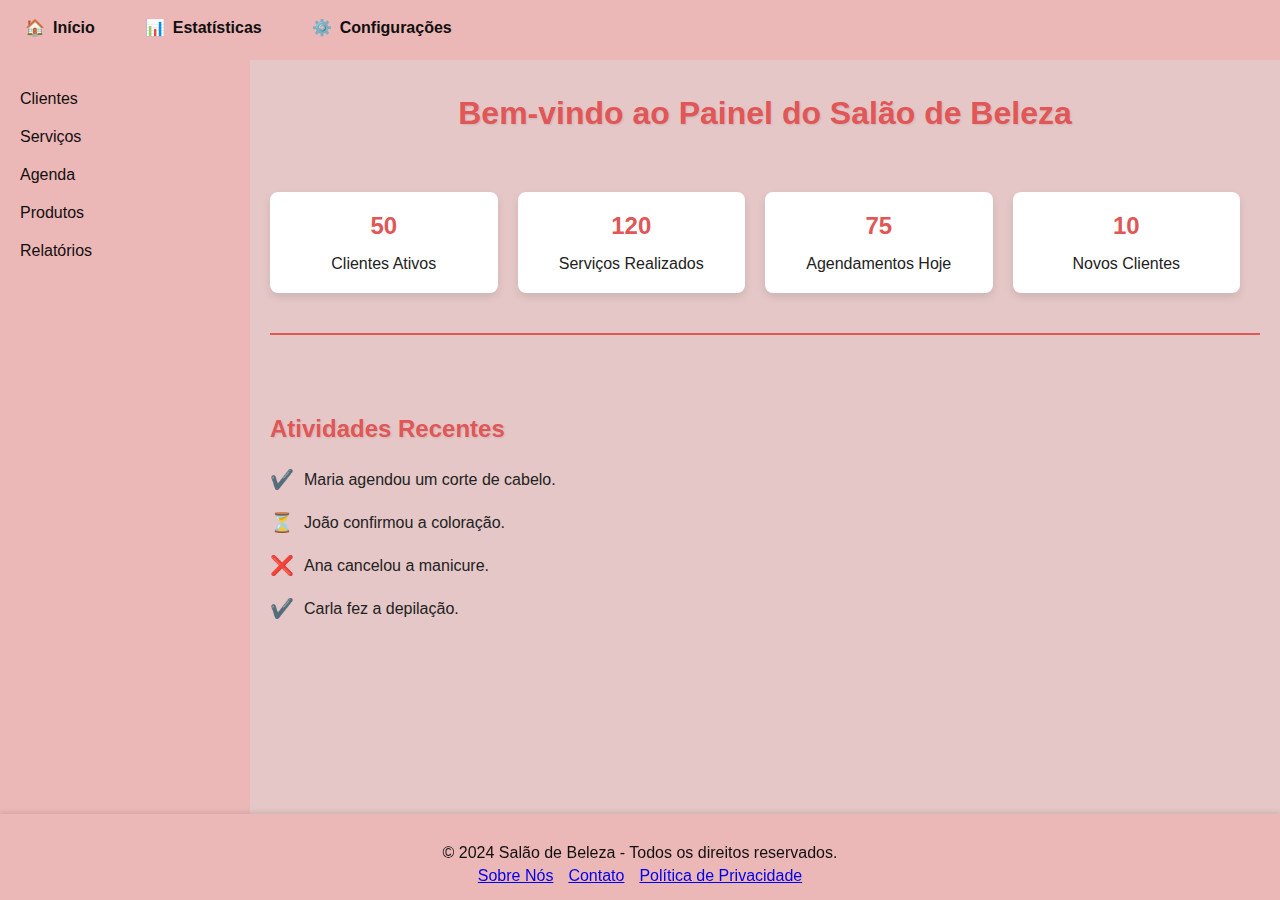
==== index.html @ e5ff2334 "commit" ====
<!DOCTYPE html>
<html lang="pt-BR">
<head>
    <meta charset="UTF-8">
    <meta name="viewport" content="width=device-width, initial-scale=1.0">
    <title>Dashboard - Salão de Beleza</title>
    <link rel="stylesheet" href="styles.css">
</head>
<body>
    <!-- Cabeçalho Fixo -->
    <header>
        <nav>
            <ul class="menu">
                <li><a href="index.html"><span class="icon">🏠</span> Início</a></li>
                <li><a href="estatistica.html"><span class="icon">📊</span> Estatísticas</a></li>
                <li><a href="configuracao.html"><span class="icon">⚙️</span> Configurações</a></li>
            </ul>
        </nav>

    </header>

    <!-- Menu Lateral -->
    <aside>
        <ul>
            <li><a href="clientes.html">Clientes</a></li>
            <li><a href="servicos.html">Serviços</a></li>
            <li><a href="agenda.html">Agenda</a></li>
            <li><a href="produtos.html">Produtos</a></li>
            <li><a href="relatorios.html">Relatórios</a></li>
        </ul>
    </aside>

    <!-- Conteúdo Principal -->
    <main>
        <h1>Bem-vindo ao Painel do Salão de Beleza</h1>
        <div class="stats">
            <div class="card">
                <span>50</span>
                <p>Clientes Ativos</p>
            </div>
            <div class="card">
                <span>120</span>
                <p>Serviços Realizados</p>
            </div>
            <div class="card">
                <span>75</span>
                <p>Agendamentos Hoje</p>
            </div>
            <div class="card">
                <span>10</span>
                <p>Novos Clientes</p>
            </div>
        </div>
        
        <div class="divider"></div>

        <div class="activities">
            <h2>Atividades Recentes</h2>
            <ul>
                <li><span class="status complete">✔️</span> Maria agendou um corte de cabelo.</li>
                <li><span class="status pending">⏳</span> João confirmou a coloração.</li>
                <li><span class="status canceled">❌</span> Ana cancelou a manicure.</li>
                <li><span class="status complete">✔️</span> Carla fez a depilação.</li>
            </ul>
        </div>
    </main>

    <!-- Rodapé -->
    <footer>
        <p>&copy; 2024 Salão de Beleza - Todos os direitos reservados.</p>
        <nav>
            <a href="#">Sobre Nós</a>
            <a href="#">Contato</a>
            <a href="#">Política de Privacidade</a>
        </nav>
    </footer>
</body>
</html>
---- styles.css ----
:root {
    --color-primary: #ca0b0b; 
    --color-secondary: #ecb7b7; 
    --color-accent: #e15656; 
    --color-bg: #e1bfbfe0; 
    --color-text: #222; 
    --color-white: #120f0f; 
    --color-success: #28a745; 
    --color-warning: #ffc107; 
    --color-danger: #dc3545; 
    --padding-main: 20px;
    --padding-header: 10px;
    --padding-footer: 15px;
    --sidebar-width: 250px;
    --header-height: 60px;
}


* {
    margin: 0;
    padding: 0;
    box-sizing: border-box;
}

body {
    font-family: Arial, sans-serif;
    background-color: var(--color-bg);
    color: var(--color-text);
    min-height: 100vh;
    display: flex;
    flex-direction: column;
}


header {
    background-color: var(--color-primary);
    color: var(--color-white);
    padding: var(--padding-header);
    position: fixed;
    top: 0;
    width: 100%;
    height: var(--header-height);
    z-index: 1000;
}

header nav {
    display: flex;
    justify-content: space-between;
    align-items: center;
}

.menu {
    display: flex;
    list-style: none;
    gap: 20px;
}

.menu li a {
    color: var(--color-white);
    text-decoration: none;
    padding: 8px 15px;
    display: flex;
    align-items: center;
    gap: 8px;
    font-weight: bold;
    font-size: 1rem;
    border-radius: 6px;
    transition: background 0.3s, transform 0.2s;
}

.menu li a:hover {
    background-color: var(--color-accent);
    transform: scale(1.05);
}

aside {
    background-color: var(--color-primary);
    color: var(--color-white);
    width: var(--sidebar-width);
    position: fixed;
    left: 0;
    top: var(--header-height);
    bottom: var(--padding-footer);
    padding: 20px 0;
    display: flex;
    flex-direction: column;
    align-items: center;
}

aside ul {
    list-style: none;
    width: 100%;
    padding: 0;
}

aside ul li a {
    color: var(--color-white);
    text-decoration: none;
    padding: 10px 20px;
    display: block;
    width: 100%;
    text-align: left;
    transition: background 0.3s;
}

aside ul li a:hover {
    background-color: var(--color-accent);
}

main {
    margin-left: var(--sidebar-width);
    margin-top: var(--header-height);
    padding: var(--padding-main);
}

h1{
    margin-top: 15px;
}

p{
    margin-top: 15px;
}
.stats {
    display: flex;
    gap: 20px;
    flex-wrap: wrap;
    margin-top: 60px;
}

.card {
    background-color: var(--color-secondary);
    padding: 20px;
    border-radius: 8px;
    box-shadow: 0 4px 6px rgba(0, 0, 0, 0.1);
    text-align: center;
    width: calc(25% - 20px);
    display: flex;
    flex-direction: column;
    justify-content: center;
    align-items: center;
}

.card span {
    font-weight: bold;
    font-size: 1.5rem;
    color: var(--color-accent);
}

.activities {
    margin-top: 80px;
}

.activities h2 {
    margin-bottom: 15px;
    color: #000000;
}

.activities ul {
    list-style: none;
    padding: 0;
}

.activities li {
    display: flex;
    align-items: center;
    gap: 10px;
    padding: 10px 0;
}

.status {
    font-size: 1.2rem;
}

.status.complete {
    color: var(--color-success);
}

.status.pending {
    color: var(--color-warning);
}

.status.canceled {
    color: var(--color-danger);
}

footer {
    background-color: var(--color-primary);
    color: var(--color-white);
    padding: var(--padding-footer);
    text-align: center;
    position: fixed;
    width: 100%;
    bottom: 0;
}

footer nav {
    display: flex;
    gap: 15px;
    justify-content: center;
    margin-top: 5px;
}

table {
    width: 100%;
    border-collapse: collapse;
    margin-top: 20px;
    background-color: #fff;
    box-shadow: 0 4px 8px rgba(0, 0, 0, 0.1);
    border-radius: 8px;
    overflow: hidden;
}

thead th {
    background-color: var(--color-primary);
    color: var(--color-white);
    padding: 12px;
    font-weight: bold;
    text-align: left;
    border-bottom: 2px solid var(--color-bg);
}

tbody tr {
    border-bottom: 1px solid var(--color-bg);
    transition: background-color 0.3s;
}

tbody tr:hover {
    background-color: var(--color-secondary);
}

tbody td {
    padding: 10px;
    color: var(--color-text);
    text-align: left;
}

.status.confirmado {
    color: var(--color-success);
    font-weight: bold;
}

.status.pendente {
    color: var(--color-warning);
    font-weight: bold;
}

.status.cancelado {
    color: var(--color-danger);
    font-weight: bold;
}

.divider {
    margin: 40px;
    border-top: 1px solid var(--color-secondary); 
}

.chart-section {
    margin-top: 20px;
    padding: 20px;
    background-color: #f9f9f9; 
    border-radius: 8px;
    box-shadow: 0 2px 4px rgba(0, 0, 0, 0.1);
}

.chart-section h2 {
    margin-bottom: 10px;
    color: var(--color-text);
}

.chart-section p {
    color: var(--color-text);
}

:root {
    --color-primary: #ecb7b7; 
    --color-secondary: #ffffff; 
    --color-accent: #e15656; 
    --color-bg: #e1bfbfe0; 
    --color-text: #222; 
    --color-white: #120f0f; 
    --color-success: #28a745; 
    --color-warning: #ffc107; 
    --color-danger: #dc3545; 
    --padding-main: 20px;
    --padding-header: 10px;
    --padding-footer: 15px;
    --sidebar-width: 250px;
    --header-height: 60px;
}

* {
    margin: 0;
    padding: 0;
    box-sizing: border-box;
}

body {
    font-family: Arial, sans-serif;
    background-color: var(--color-bg);
    color: var(--color-text);
    min-height: 100vh;
    display: flex;
    flex-direction: column;
}

header {
    background-color: var(--color-primary);
    color: var(--color-white);
    padding: var(--padding-header);
    position: fixed;
    top: 0;
    width: 100%;
    height: var(--header-height);
    z-index: 1000;
}

header nav {
    display: flex;
    justify-content: space-between;
    align-items: center;
}

.menu {
    display: flex;
    list-style: none;
    gap: 20px;
}

.menu li a {
    color: var(--color-white);
    text-decoration: none;
    padding: 8px 15px;
    display: flex;
    align-items: center;
    gap: 8px;
    font-weight: bold;
    font-size: 1rem;
    border-radius: 6px;
    transition: background 0.3s, transform 0.2s;
}

.menu li a:hover {
    background-color: var(--color-accent);
    transform: scale(1.05);
}

aside {
    background-color: var(--color-primary);
    color: var(--color-white);
    width: var(--sidebar-width);
    position: fixed;
    left: 0;
    top: var(--header-height);
    bottom: var(--padding-footer);
    padding: 20px 0;
    display: flex;
    flex-direction: column;
    align-items: center;
}

aside ul {
    list-style: none;
    width: 100%;
    padding: 0;
}

aside ul li a {
    color: var(--color-white);
    text-decoration: none;
    padding: 10px 20px;
    display: block;
    width: 100%;
    text-align: left;
    transition: background 0.3s;
}

aside ul li a:hover {
    background-color: var(--color-accent);
}

main {
    margin-left: var(--sidebar-width);
    margin-top: var(--header-height);
    padding: var(--padding-main);
}

h1 {
    margin-top: 15px;
}

.settings-section {
    background-color: var(--color-secondary);
    border-radius: 8px;
    padding: 20px;
    margin-top: 20px;
    box-shadow: 0 4px 6px rgba(0, 0, 0, 0.1);
}

.settings-section h2 {
    margin-bottom: 15px;
    color: var(--color-text);
}

.settings-section form {
    display: flex;
    flex-direction: column;
    gap: 15px;
}

.settings-section label {
    font-weight: bold;
}

.settings-section input[type="text"],
.settings-section input[type="email"],
.settings-section input[type="password"],
.settings-section select {
    padding: 10px;
    border: 1px solid var(--color-text);
    border-radius: 4px;
    font-size: 1rem;
    width: 100%;
}

.settings-section button {
    padding: 10px;
    background-color: var(--color-accent);
    color: var(--color-white);
    border: none;
    border-radius: 6px;
    cursor: pointer;
    font-size: 1rem;
    transition: background 0.3s;
}

.settings-section button:hover {
    background-color: var(--color-danger);
}

.divider {
    margin: 40px 0;
    border-top: 2px solid var(--color-accent);
}

.card {
    background-color: var(--color-secondary);
    padding: 20px;
    border-radius: 8px;
    box-shadow: 0 4px 8px rgba(0, 0, 0, 0.1);
    text-align: center;
    width: calc(25% - 20px);
    display: flex;
    flex-direction: column;
    justify-content: center;
    align-items: center;
    transition: transform 0.3s;
}

.card:hover {
    transform: scale(1.05);
}

.activities h2 {
    margin-bottom: 15px;
    color: var(--color-accent);
    text-shadow: 1px 1px 2px rgba(0, 0, 0, 0.1);
}

body {
    font-family: 'Arial', sans-serif;
    background-color: var(--color-bg);
    color: var(--color-text);
    min-height: 100vh;
    display: flex;
    flex-direction: column;
}

h1 {
    margin-top: 15px;
    font-size: 2rem;
    text-align: center;
    color: var(--color-accent);
    text-shadow: 1px 1px 2px rgba(0, 0, 0, 0.1);
}

footer {
    padding: var(--padding-footer);
    text-align: center;
    position: fixed;
    width: 100%;
    bottom: 0;
    box-shadow: 0 -2px 5px rgba(0, 0, 0, 0.1);
}
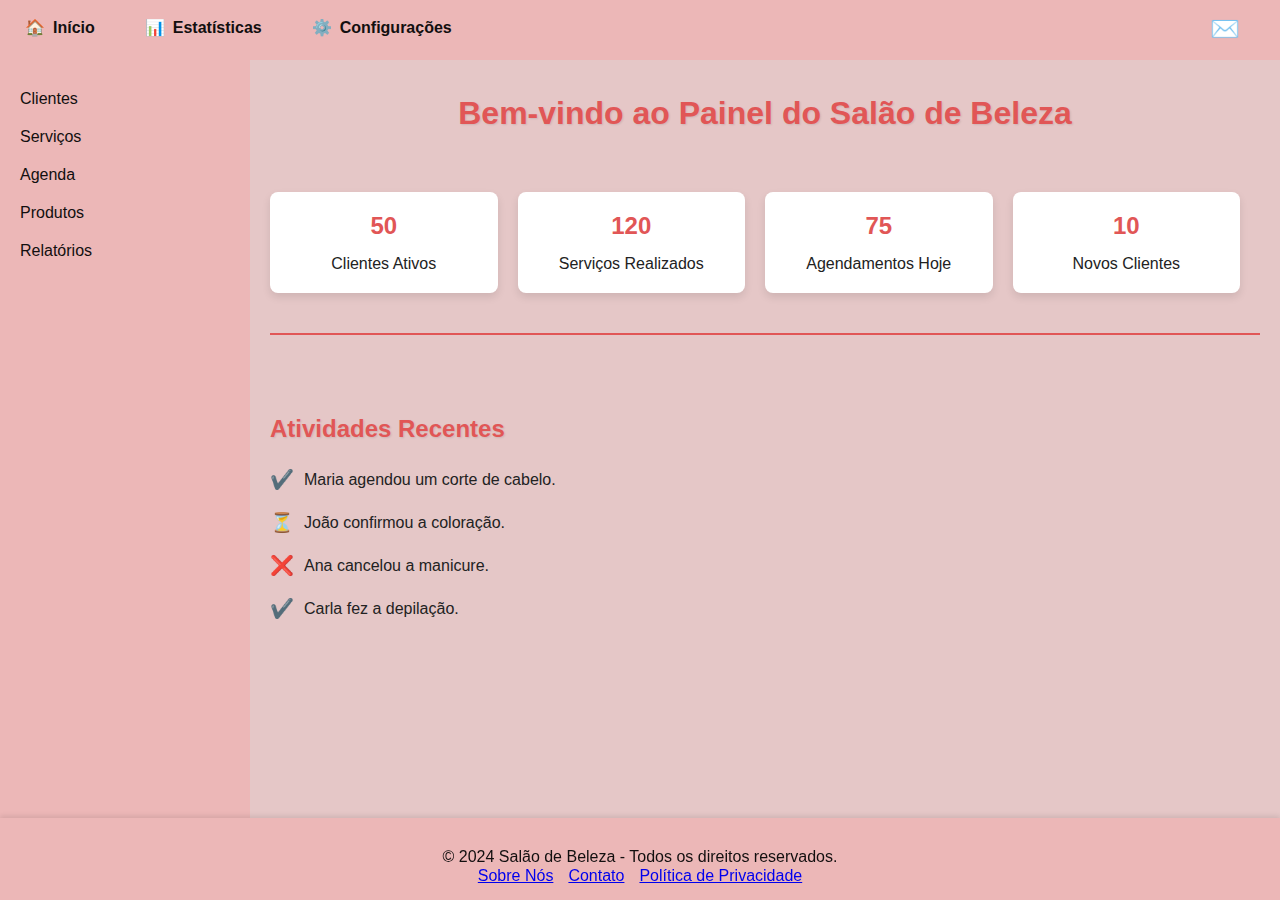
==== commit c127025f: "Ajustes" ====
--- a/index.html
+++ b/index.html
@@ -16,6 +16,8 @@
                 <li><a href="configuracao.html"><span class="icon">⚙️</span> Configurações</a></li>
             </ul>
         </nav>
+
+        <div class="notification-icon">✉️</div>
 
     </header>
 
--- a/styles.css
+++ b/styles.css
@@ -1,6 +1,6 @@
 
 :root {
-    --color-primary: #ca0b0b; 
+    --color-primary: #ecb7b7; 
     --color-secondary: #ecb7b7; 
     --color-accent: #e15656; 
     --color-bg: #e1bfbfe0; 
@@ -189,7 +189,6 @@
     color: var(--color-white);
     padding: var(--padding-footer);
     text-align: center;
-    position: fixed;
     width: 100%;
     bottom: 0;
 }
@@ -198,7 +197,7 @@
     display: flex;
     gap: 15px;
     justify-content: center;
-    margin-top: 5px;
+    margin-top: 1px;
 }
 
 table {
@@ -491,4 +490,18 @@
     width: 100%;
     bottom: 0;
     box-shadow: 0 -2px 5px rgba(0, 0, 0, 0.1);
+}
+
+.notification-icon {
+    font-size: 1.5rem;
+    margin-right: 20px;
+    position: absolute;
+    right: 20px;
+    top: 15px;
+    transition: transform 0.2s, color 0.2s;
+   
+}
+
+.notification-icon:hover {
+    transform: scale(1.2);
 }